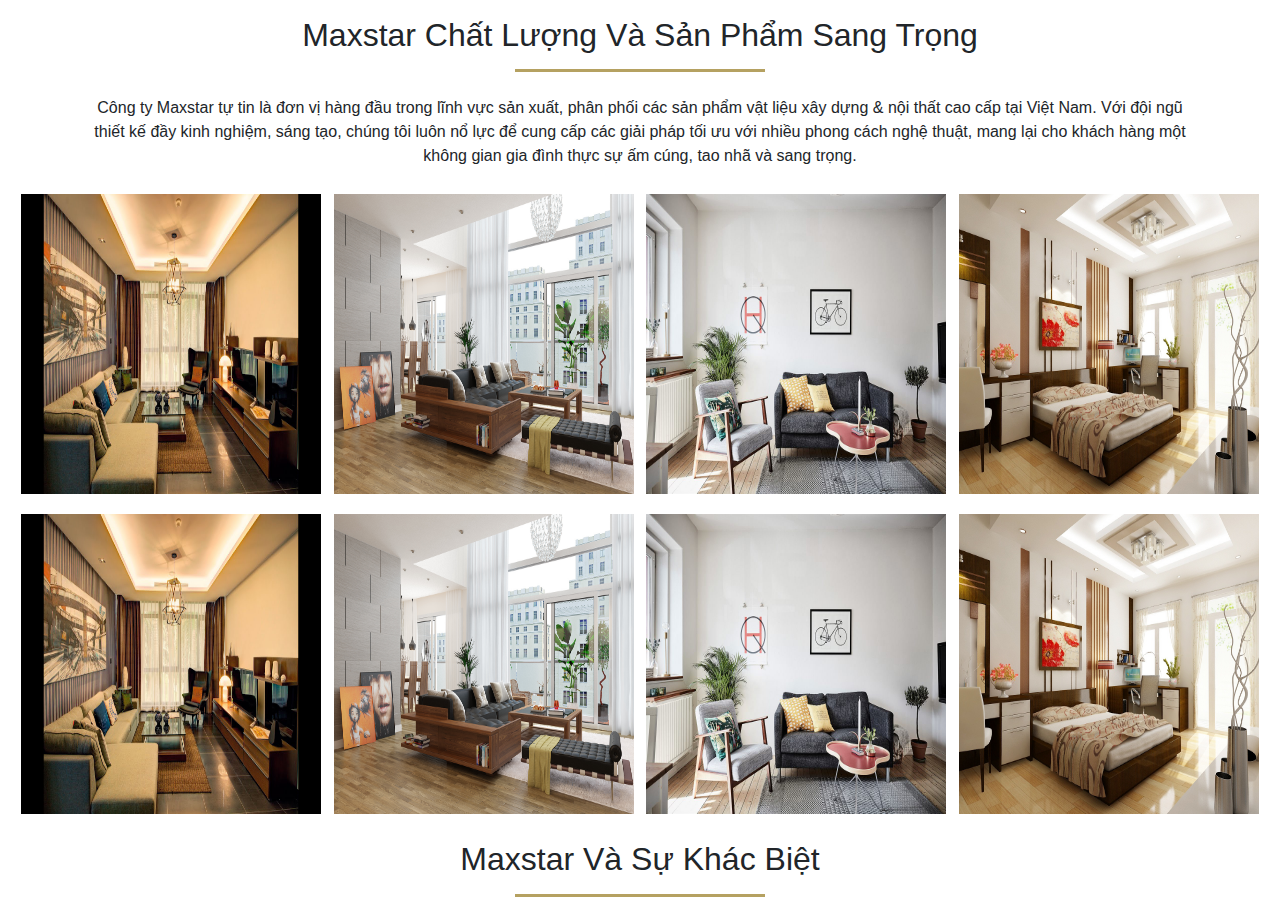
==== content-son.html @ 6ee79379 "upload code" ====
<!DOCTYPE html>
<html lang="en">
<head>
    <meta charset="UTF-8">
    <meta name="viewport" content="width=device-width, initial-scale=1.0">
    <meta http-equiv="X-UA-Compatible" content="ie=edge">
    <title>Document</title>
    <link rel="stylesheet" href="https://maxcdn.bootstrapcdn.com/bootstrap/4.0.0/css/bootstrap.min.css">
    <script src="https://code.jquery.com/jquery-3.2.1.slim.min.js" ></script>
    <script src="https://cdnjs.cloudflare.com/ajax/libs/popper.js/1.12.9/umd/popper.min.js" ></script>
    <script src="https://maxcdn.bootstrapcdn.com/bootstrap/4.0.0/js/bootstrap.min.js"></script>
    <style>
        .title-maxs:after{
            content: '';
            width: 250px;
            height: 3px;
            background: #b5a161;
            display: block;
            margin: auto;
            margin-top: 15px;
        }
        .list-product{
            list-style: none;
            display: flex;
            flex-wrap: wrap;
            padding-left: 0
        }
        .product-thumb{
            width: 24%;
            transition: 0.5s all;
            margin: 10px auto;
        }
        .product-thumb a{
            display: block;
            position: relative;
        }
        .product-thumb img{
            width: 100%;
            height: 300px;
            transition: 0.5s all;
        }
        .product-thumb p {
            position: absolute;
            bottom: 0;
            width: 100%;
            height: 50px;
            line-height: 50px;
            background: white;
            border-bottom-left-radius: 10px;
            border-bottom-right-radius: 10px;
            margin-bottom: unset;
            color: black;
            font-weight: bold;
            font-size: 25px;
            text-align: center;
            opacity: 0;
            transition: 1s all;
        }
        .product-thumb:hover img{
            border-radius: 10px;
            box-shadow:  0px 0px 5px 3px rgba(0,0,0,0.75);
            
        }
        .product-thumb:hover p {
            opacity: 1;
        }
    </style>
</head>
<body>
    <div class="container-fluid">
        <div class="container">
            <h2 class="text-center mt-3 title-maxs">Maxstar Chất Lượng Và Sản Phẩm Sang Trọng</h2>
            <p class="text-center mt-4">Công ty Maxstar tự tin là đơn vị hàng đầu trong lĩnh vực sản xuất, phân phối các sản phẩm vật liệu xây dựng & nội thất cao cấp tại Việt Nam. Với đội ngũ thiết kế đầy kinh nghiệm, sáng tạo, chúng tôi luôn nổ lực để cung cấp các giải pháp tối ưu với nhiều phong cách nghệ thuật, mang lại cho khách hàng một không gian gia đình thực sự ấm cúng, tao nhã và sang trọng.</p>
        </div>
        <ul class="list-product">
            <li class="product-thumb">
                <a href="">   
                    <img src="images/1.jpg" alt="">
                    <p>ỐP VÁCH</p>
                </a>
            </li>
            <li class="product-thumb">
                <a href="">   
                    <img src="images/2.jpg" alt="">
                    <p>ỐP VÁCH</p>
                </a>
            </li>
            <li class="product-thumb">
                <a href="">   
                    <img src="images/3.jpg" alt="">
                    <p>ỐP VÁCH</p>
                </a>
            </li>
            <li class="product-thumb">
                <a href="">   
                    <img src="images/4.jpg" alt="">
                    <p>ỐP VÁCH</p>
                </a>
            </li>
            <li class="product-thumb">
                <a href="">   
                    <img src="images/1.jpg" alt="">
                    <p>ỐP VÁCH</p>
                </a>
            </li>
            <li class="product-thumb">
                <a href="">   
                    <img src="images/2.jpg" alt="">
                    <p>ỐP VÁCH</p>
                </a>
            </li>
            <li class="product-thumb">
                <a href="">   
                    <img src="images/3.jpg" alt="">
                    <p>ỐP VÁCH</p>
                </a>
            </li>
            <li class="product-thumb">
                <a href="">   
                    <img src="images/4.jpg" alt="">
                    <p>ỐP VÁCH</p>
                </a>
            </li>
        </ul>
        <div class="container">
            <h2 class="text-center mt-3 title-maxs">Maxstar Và Sự Khác Biệt</h2>
        </div>
        <div class="container">
            <div class="float-intro-left">
                <div class="left-overlay">

                </div>
                <div class="content-right">

                </div>
                <div class="float-img-left">

                </div>
            </div>
        </div>
    </div>
</body>
</html>
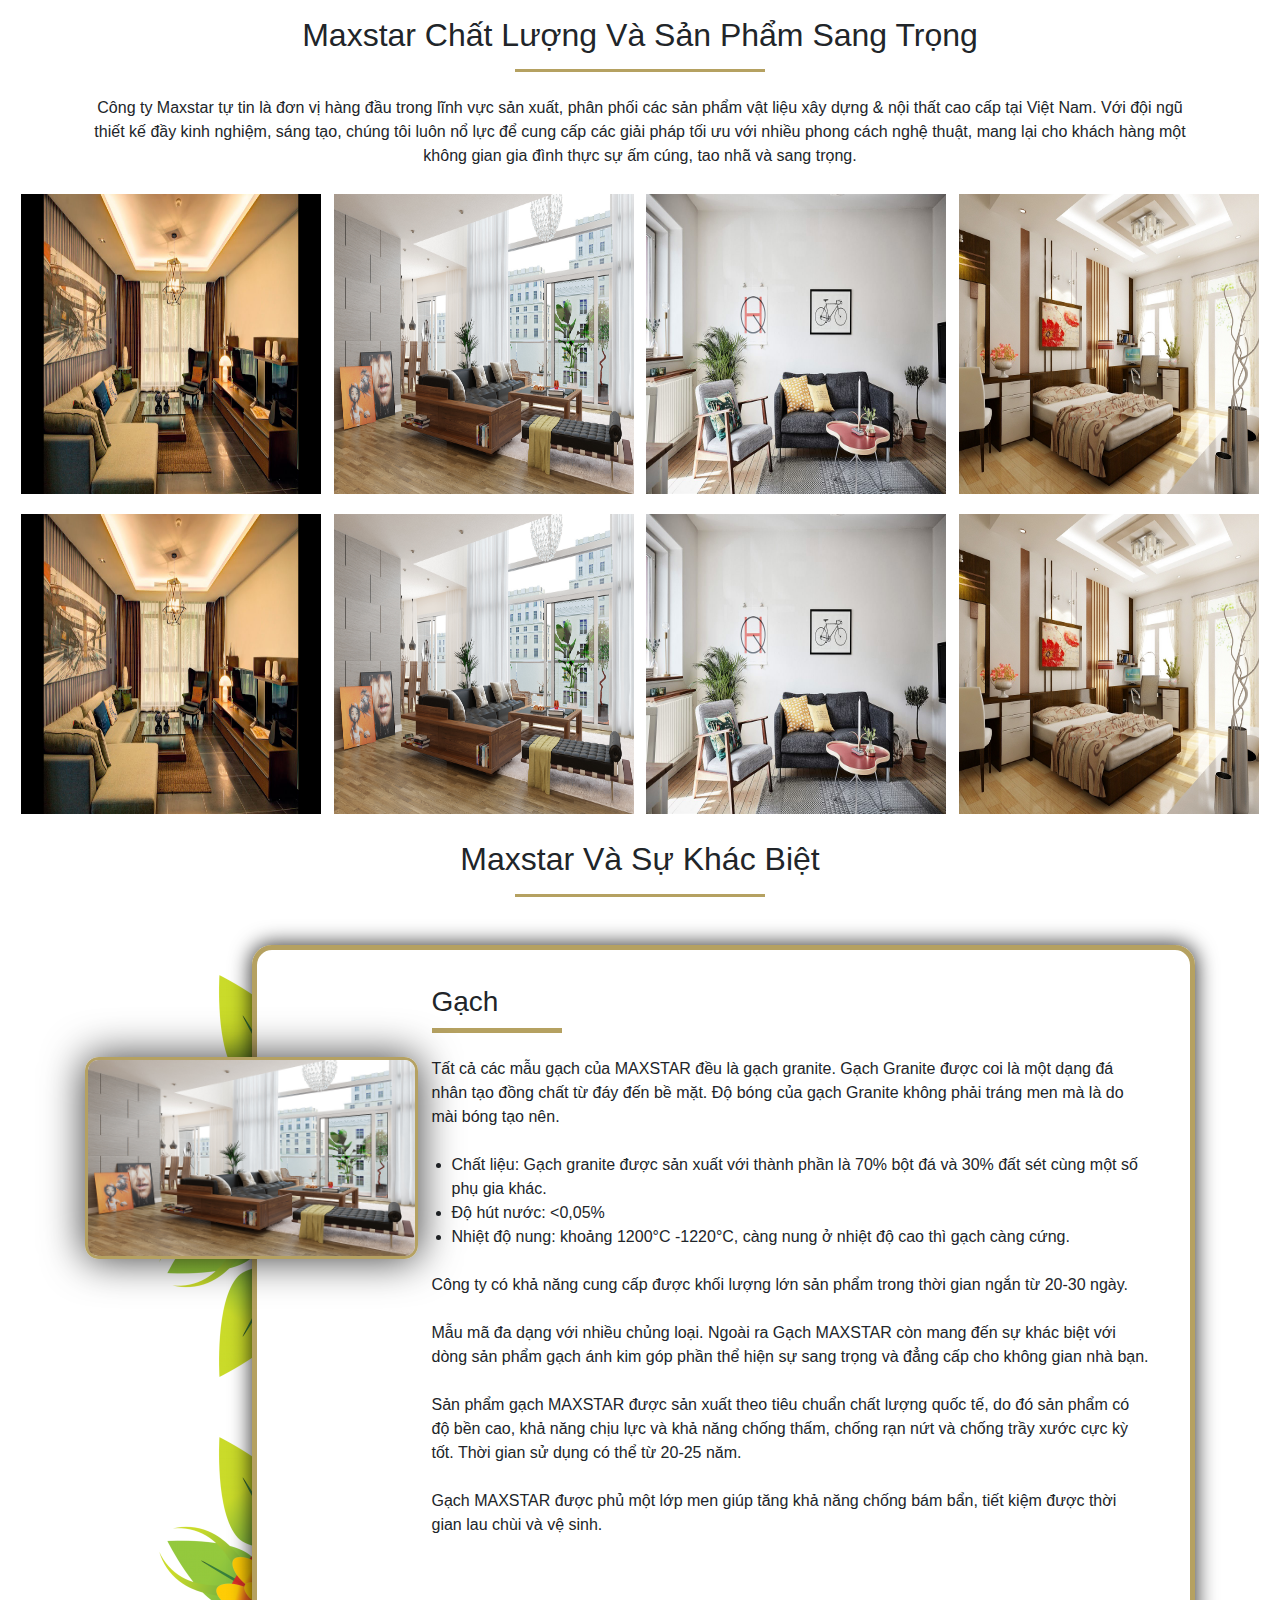
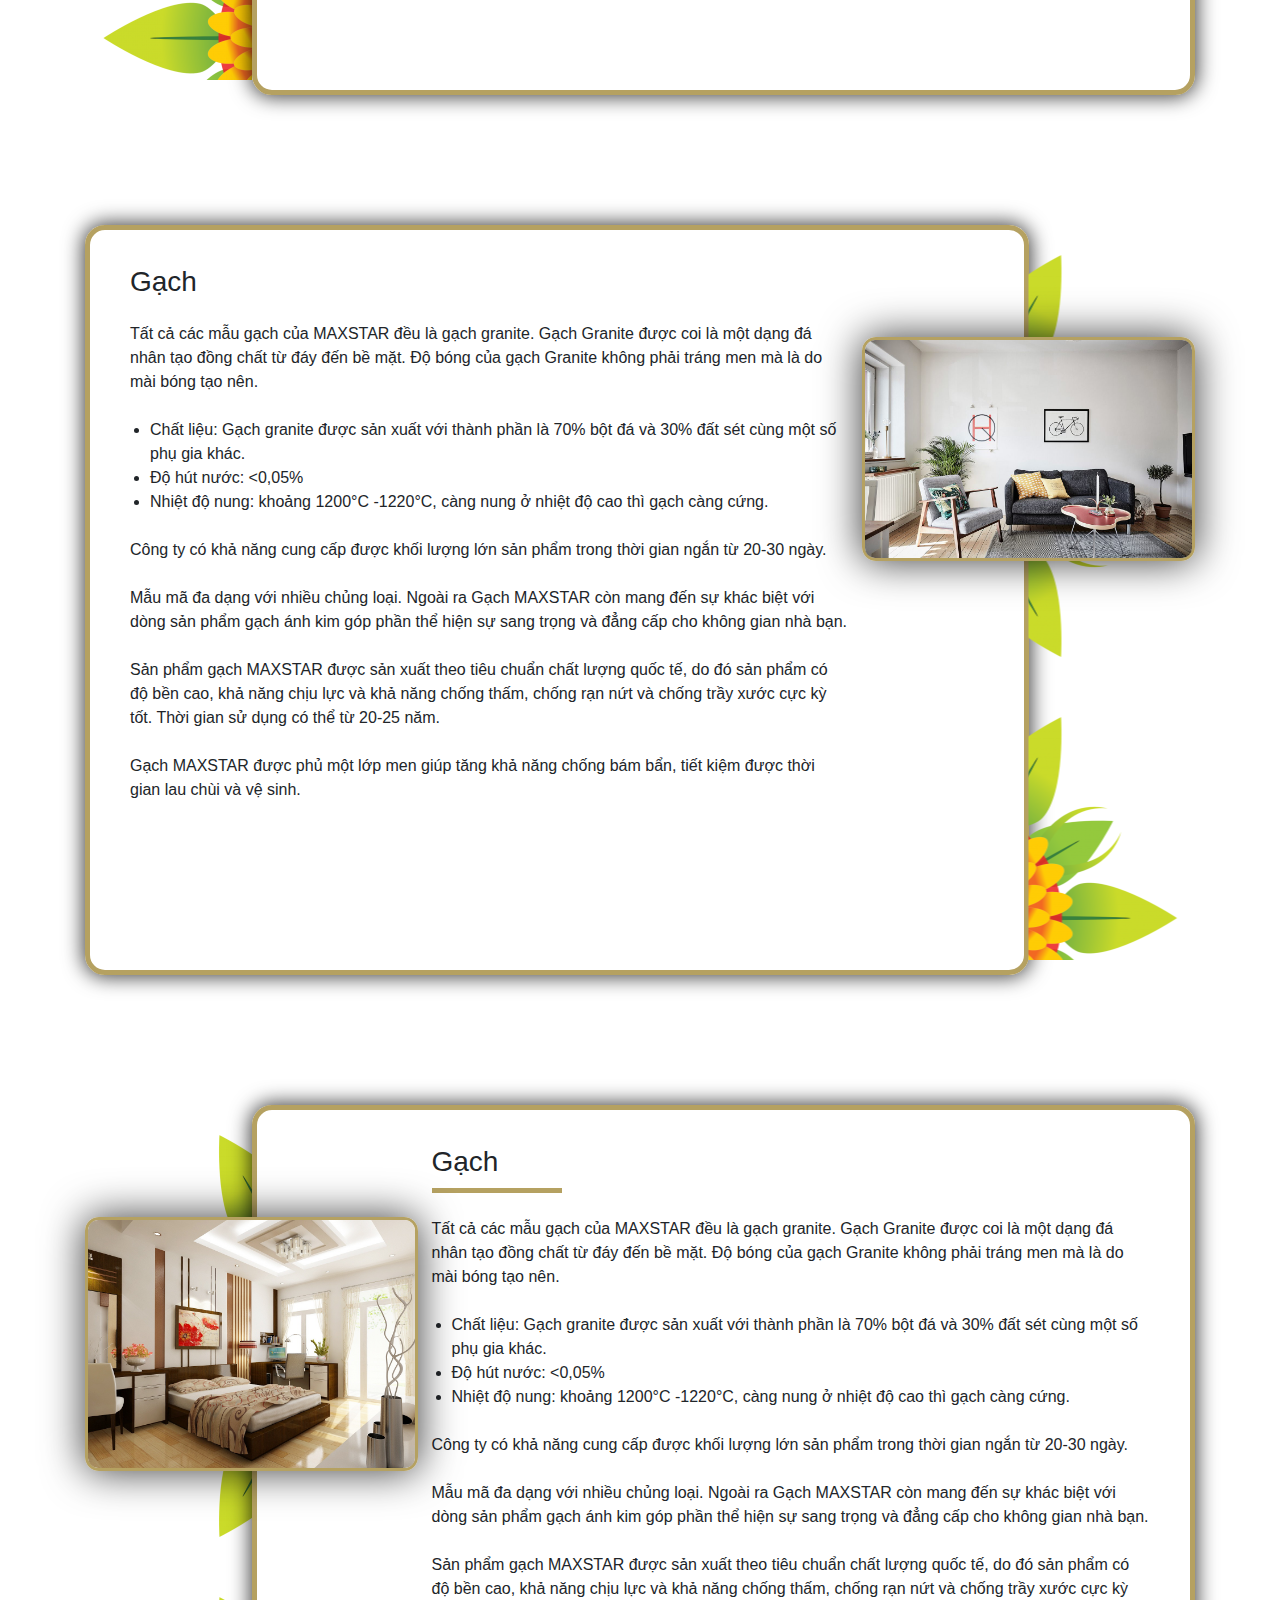
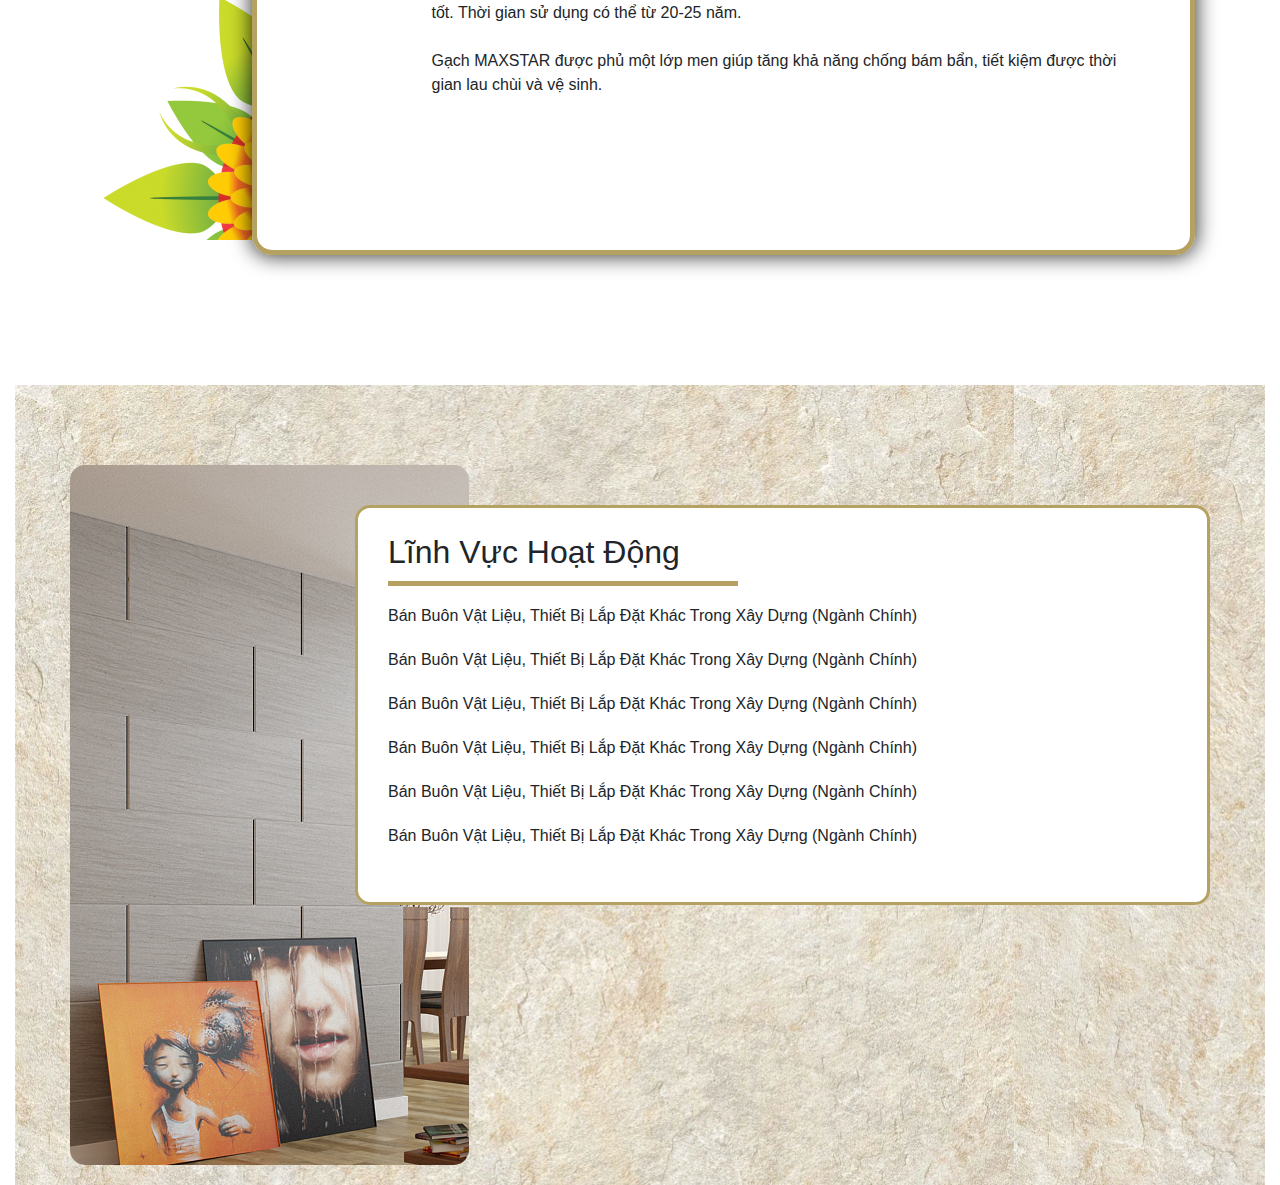
==== commit 6464a544: "update code" ====
--- a/content-son.html
+++ b/content-son.html
@@ -9,6 +9,7 @@
     <script src="https://code.jquery.com/jquery-3.2.1.slim.min.js" ></script>
     <script src="https://cdnjs.cloudflare.com/ajax/libs/popper.js/1.12.9/umd/popper.min.js" ></script>
     <script src="https://maxcdn.bootstrapcdn.com/bootstrap/4.0.0/js/bootstrap.min.js"></script>
+    <link rel="stylesheet" href="https://use.fontawesome.com/releases/v5.8.2/css/all.css" integrity="sha384-oS3vJWv+0UjzBfQzYUhtDYW+Pj2yciDJxpsK1OYPAYjqT085Qq/1cq5FLXAZQ7Ay" crossorigin="anonymous">
     <style>
         .title-maxs:after{
             content: '';
@@ -64,6 +65,84 @@
         .product-thumb:hover p {
             opacity: 1;
         }
+        .right-overlay{
+            background-image: url(./images/PNGPIX-COM-Flower-Vector-PNG-Image-500x462.png);
+            width: 15%;
+            height: 98%;
+            transform: scaleX(-1);
+        }
+        .float-intro{
+            display: flex;
+            height: 750px;
+            position: relative;
+            margin-bottom: 130px;
+        }
+        .left-overlay{
+            background-image: url(./images/PNGPIX-COM-Flower-Vector-PNG-Image-500x462.png);
+            width: 15%;
+            height: 98%;
+        }
+        .content-left{
+            width: 85%;
+            box-shadow: 0px 0px 20px 2px rgba(0,0,0,0.75);
+            border: 5px solid #b5a161;
+            border-radius: 20px;  
+            padding: 35px 175px 0px 40px
+        }
+        .content-right{
+            width: 85%;
+            box-shadow: 0px 0px 20px 2px rgba(0,0,0,0.75);
+            border: 5px solid #b5a161;
+            border-radius: 20px;  
+            padding: 35px 40px 0px 175px
+            
+        }
+        .content-right h3:after{
+            content: '';
+            width: 130px;
+            height: 5px;
+            display: block;
+            background: #b5a161;
+            margin-top: 10px;
+        }
+        .content-right ul{
+            padding-left: 20px;
+        }.content-left ul{
+            padding-left: 20px;
+        }
+        .float-img-left{
+            width: 30%;
+            position: absolute;
+            border: 3px solid #b5a161;
+            border-radius: 14px;
+            top: 15%;
+            box-shadow:  0px 0px 40px 1px rgba(0,0,0,0.75);
+            transition: 0.8s cubic-bezier(0.175, 0.885, 0.32, 1.275)
+        }
+        .float-img-right{
+            width: 30%;
+            position: absolute;
+            border: 3px solid #b5a161;
+            border-radius: 14px;
+            top: 15%;
+            right: 0;
+            box-shadow:  0px 0px 40px 1px rgba(0,0,0,0.75);
+            transition: 0.8s cubic-bezier(0.175, 0.885, 0.32, 1.275)
+        }
+        .float-img-right:hover{
+            width: 50%;
+        }
+        .float-img-left:hover{
+            width: 50%;
+        }
+        .float-img-left img{
+            width: 100%;
+            border-radius: 10px;
+        }
+        .float-img-right img{
+            width: 100%;
+            border-radius: 10px;
+        }
     </style>
 </head>
 <body>
@@ -72,6 +151,8 @@
             <h2 class="text-center mt-3 title-maxs">Maxstar Chất Lượng Và Sản Phẩm Sang Trọng</h2>
             <p class="text-center mt-4">Công ty Maxstar tự tin là đơn vị hàng đầu trong lĩnh vực sản xuất, phân phối các sản phẩm vật liệu xây dựng & nội thất cao cấp tại Việt Nam. Với đội ngũ thiết kế đầy kinh nghiệm, sáng tạo, chúng tôi luôn nổ lực để cung cấp các giải pháp tối ưu với nhiều phong cách nghệ thuật, mang lại cho khách hàng một không gian gia đình thực sự ấm cúng, tao nhã và sang trọng.</p>
         </div>
+
+        <!-- list product -->
         <ul class="list-product">
             <li class="product-thumb">
                 <a href="">   
@@ -122,22 +203,182 @@
                 </a>
             </li>
         </ul>
-        <div class="container">
+
+        <!-- su khac biet -->
+        <div class="container ">
             <h2 class="text-center mt-3 title-maxs">Maxstar Và Sự Khác Biệt</h2>
         </div>
-        <div class="container">
-            <div class="float-intro-left">
+
+        <!-- float product -->
+        <div class="container mt-5">
+            <div class="float-intro">
                 <div class="left-overlay">
 
                 </div>
                 <div class="content-right">
-
+                    <h3 clas>Gạch</h3>
+                    <p class="mt-4">Tất cả các mẫu gạch của MAXSTAR đều là gạch granite. Gạch Granite được coi là một dạng đá nhân tạo đồng chất từ đáy đến bề mặt. Độ bóng của gạch Granite không phải tráng men mà là do mài bóng tạo nên.</p>
+                    <ul class="mt-4 mb-4">
+                        <li>Chất liệu: Gạch granite được sản xuất với thành phần là 70% bột đá và 30% đất sét cùng một số phụ gia khác.</li>
+                        <li>Độ hút nước: <0,05%</li>
+                        <li>Nhiệt độ nung: khoảng 1200°C -1220°C, càng nung ở nhiệt độ cao thì gạch càng cứng.</li>
+                    </ul>
+                    <p class="mt-4 mb-4">Công ty có khả năng cung cấp được khối lượng lớn sản phẩm trong thời gian ngắn từ 20-30 ngày.</p>
+                    <p class="mt-4 mb-4">Mẫu mã đa dạng với nhiều chủng loại. Ngoài ra Gạch MAXSTAR còn mang đến sự khác biệt với dòng sản phẩm gạch ánh kim góp phần thể hiện sự sang trọng và đẳng cấp cho không gian nhà bạn.</p>
+                    <p class="mt-4 mb-4">Sản phẩm gạch MAXSTAR được sản xuất theo tiêu chuẩn chất lượng quốc tế, do đó sản phẩm có độ bền cao, khả năng chịu lực và khả năng chống thấm, chống rạn nứt và chống trầy xước cực kỳ tốt. Thời gian sử dụng có thể từ 20-25 năm.</p>
+                    <p class="mt-4 mb-4">Gạch MAXSTAR được phủ một lớp men giúp tăng khả năng chống bám bẩn, tiết kiệm được thời gian lau chùi và vệ sinh.</p>
                 </div>
                 <div class="float-img-left">
-
+                    <img src="images/2.jpg" alt="">
+                </div>
+            </div>
+
+            <div class="float-intro">
+
+                    <div class="content-left">
+                            <h3 clas>Gạch</h3>
+                            <p class="mt-4">Tất cả các mẫu gạch của MAXSTAR đều là gạch granite. Gạch Granite được coi là một dạng đá nhân tạo đồng chất từ đáy đến bề mặt. Độ bóng của gạch Granite không phải tráng men mà là do mài bóng tạo nên.</p>
+                            <ul class="mt-4 mb-4">
+                                <li>Chất liệu: Gạch granite được sản xuất với thành phần là 70% bột đá và 30% đất sét cùng một số phụ gia khác.</li>
+                                <li>Độ hút nước: <0,05%</li>
+                                <li>Nhiệt độ nung: khoảng 1200°C -1220°C, càng nung ở nhiệt độ cao thì gạch càng cứng.</li>
+                            </ul>
+                            <p class="mt-4 mb-4">Công ty có khả năng cung cấp được khối lượng lớn sản phẩm trong thời gian ngắn từ 20-30 ngày.</p>
+                            <p class="mt-4 mb-4">Mẫu mã đa dạng với nhiều chủng loại. Ngoài ra Gạch MAXSTAR còn mang đến sự khác biệt với dòng sản phẩm gạch ánh kim góp phần thể hiện sự sang trọng và đẳng cấp cho không gian nhà bạn.</p>
+                            <p class="mt-4 mb-4">Sản phẩm gạch MAXSTAR được sản xuất theo tiêu chuẩn chất lượng quốc tế, do đó sản phẩm có độ bền cao, khả năng chịu lực và khả năng chống thấm, chống rạn nứt và chống trầy xước cực kỳ tốt. Thời gian sử dụng có thể từ 20-25 năm.</p>
+                            <p class="mt-4 mb-4">Gạch MAXSTAR được phủ một lớp men giúp tăng khả năng chống bám bẩn, tiết kiệm được thời gian lau chùi và vệ sinh.</p>
+                    </div>
+                    <div class="right-overlay">
+    
+                    </div>
+                    
+                    <div class="float-img-right">
+                        <img src="images/3.jpg" alt="">
+                    </div>
+            </div>
+
+            <div class="float-intro">
+                    <div class="left-overlay">
+    
+                    </div>
+                    <div class="content-right">
+                        <h3 clas>Gạch</h3>
+                        <p class="mt-4">Tất cả các mẫu gạch của MAXSTAR đều là gạch granite. Gạch Granite được coi là một dạng đá nhân tạo đồng chất từ đáy đến bề mặt. Độ bóng của gạch Granite không phải tráng men mà là do mài bóng tạo nên.</p>
+                        <ul class="mt-4 mb-4">
+                            <li>Chất liệu: Gạch granite được sản xuất với thành phần là 70% bột đá và 30% đất sét cùng một số phụ gia khác.</li>
+                            <li>Độ hút nước: <0,05%</li>
+                            <li>Nhiệt độ nung: khoảng 1200°C -1220°C, càng nung ở nhiệt độ cao thì gạch càng cứng.</li>
+                        </ul>
+                        <p class="mt-4 mb-4">Công ty có khả năng cung cấp được khối lượng lớn sản phẩm trong thời gian ngắn từ 20-30 ngày.</p>
+                        <p class="mt-4 mb-4">Mẫu mã đa dạng với nhiều chủng loại. Ngoài ra Gạch MAXSTAR còn mang đến sự khác biệt với dòng sản phẩm gạch ánh kim góp phần thể hiện sự sang trọng và đẳng cấp cho không gian nhà bạn.</p>
+                        <p class="mt-4 mb-4">Sản phẩm gạch MAXSTAR được sản xuất theo tiêu chuẩn chất lượng quốc tế, do đó sản phẩm có độ bền cao, khả năng chịu lực và khả năng chống thấm, chống rạn nứt và chống trầy xước cực kỳ tốt. Thời gian sử dụng có thể từ 20-25 năm.</p>
+                        <p class="mt-4 mb-4">Gạch MAXSTAR được phủ một lớp men giúp tăng khả năng chống bám bẩn, tiết kiệm được thời gian lau chùi và vệ sinh.</p>
+                    </div>
+                    <div class="float-img-left">
+                        <img src="images/4.jpg" alt="">
+                    </div>
+            </div>
+        </div>
+
+        <!-- linh vuc hoat dong -->
+        <div class="container-fluid linh-vuc-bg ">
+            <div class="container linh-vuc-ctrl">
+                <div class="linh-vuc-left">
+
+                </div>
+                <div class="linh-vuc-right">
+                    <h2>Lĩnh Vực Hoạt Động</h2>
+                    <ul>
+                        <li>
+                            <span><i class="fas fa-star"></i></span>
+                            Bán Buôn Vật Liệu, Thiết Bị Lắp Đặt Khác Trong Xây Dựng (Ngành Chính)
+                        </li>
+                        <li>
+                            <span><i class="fas fa-star"></i></span>
+                            Bán Buôn Vật Liệu, Thiết Bị Lắp Đặt Khác Trong Xây Dựng (Ngành Chính)
+                        </li>
+                        <li>
+                            <span><i class="fas fa-star"></i></span>
+                            Bán Buôn Vật Liệu, Thiết Bị Lắp Đặt Khác Trong Xây Dựng (Ngành Chính)
+                        </li>
+                        <li>
+                            <span><i class="fas fa-star"></i></span>
+                            Bán Buôn Vật Liệu, Thiết Bị Lắp Đặt Khác Trong Xây Dựng (Ngành Chính)
+                        </li>
+                        <li>
+                            <span><i class="fas fa-star"></i></span>
+                            Bán Buôn Vật Liệu, Thiết Bị Lắp Đặt Khác Trong Xây Dựng (Ngành Chính)
+                        </li>
+                        <li>
+                            <span><i class="fas fa-star"></i></span>
+                            Bán Buôn Vật Liệu, Thiết Bị Lắp Đặt Khác Trong Xây Dựng (Ngành Chính)
+                        </li>
+                        
+                    </ul>
                 </div>
             </div>
         </div>
     </div>
+
+    <!-- style bottom -->
+    <style>
+        .linh-vuc-ctrl{
+            position: relative;
+            height: 800px;
+        }
+        .linh-vuc-bg{
+            background-image: url(./images/UB8806.jpg);
+            height: 800px;
+        }
+        .linh-vuc-left{
+            background-image: url(./images/2.jpg);
+            width: 35%;
+            height: 700px;
+            position: absolute;
+            left: 0;
+            top: 10%;
+            z-index: 10;
+            border-radius: 15px;
+            transition: 0.4s ease-in;
+        }
+        .linh-vuc-left:hover{
+            z-index: 12;
+            box-shadow: 0px 0px 15px 1px rgba(0,0,0,0.75);
+        }
+        .linh-vuc-left:hover .linh-vuc-right{
+            padding-left: 70px;
+        }
+        .linh-vuc-right{
+            width: 75%;
+            height: 400px;
+            position: absolute;
+            right: 0;
+            top: 15%;
+            z-index: 11;
+            padding-top: 25px;
+            padding-left: 30px;
+            background: white;
+            border-radius: 15px;
+            border: 3px solid #b5a161
+        }
+        .linh-vuc-right h2:after{
+            content: '';
+            width: 350px;
+            height: 5px;
+            display: block;
+            background: #b5a161;
+            margin-top: 10px;
+        }
+        .linh-vuc-right>ul{
+            list-style: none;
+            padding-left: 0px;
+        }
+        .linh-vuc-right>ul>li{
+            padding: 10px 0;
+        }
+        .linh-vuc-right>ul>li span{
+            color: #b5a161
+        }
+    </style>
 </body>
 </html>